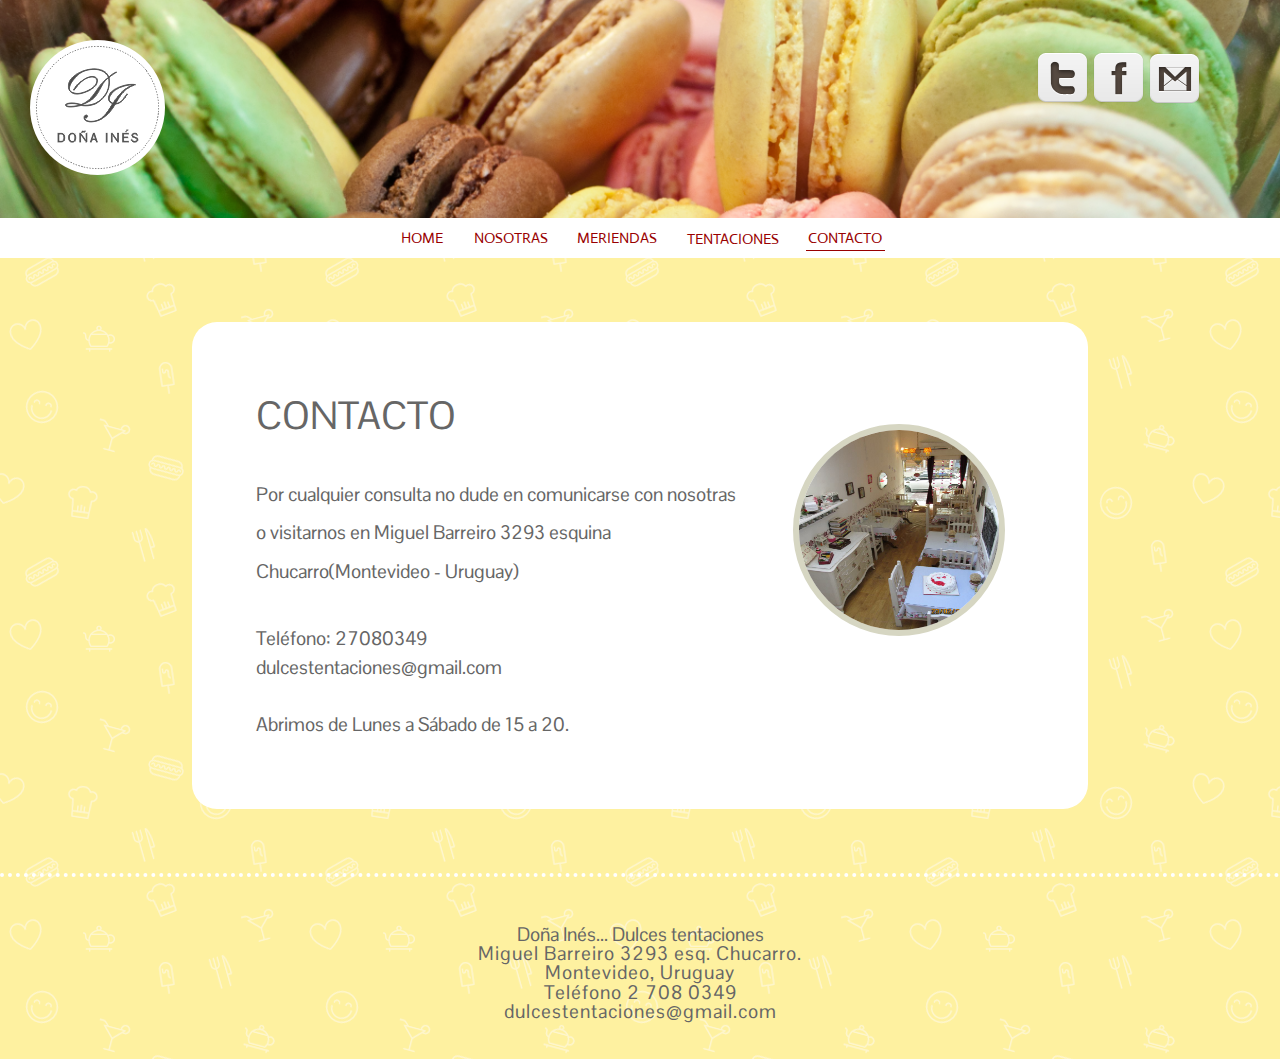
==== contacto.html @ 222e21c7 "general update" ====
<!DOCTYPE html>
<!--[if lt IE 7]>      <html class="no-js lt-ie9 lt-ie8 lt-ie7"> <![endif]-->
<!--[if IE 7]>         <html class="no-js lt-ie9 lt-ie8"> <![endif]-->
<!--[if IE 8]>         <html class="no-js lt-ie9"> <![endif]-->
<!--[if gt IE 8]><!--> <html class="no-js"> <!--<![endif]-->
    <head>
        <meta charset="utf-8">
        <meta http-equiv="X-UA-Compatible" content="IE=edge">
        <title>Doña Inés Dulces Tentaciones</title>
        <meta name="description" content="Doña Inés Dulces Tentaciones">
        <meta name="viewport" content="width=device-width, initial-scale=1">
        <link rel="stylesheet" href="css/main.css">
        <link href='http://fonts.googleapis.com/css?family=Pontano+Sans' rel='stylesheet' type='text/css'>
        <link href='http://fonts.googleapis.com/css?family=Actor' rel='stylesheet' type='text/css'>
        <link rel="icon" type="image/png" href="img/icon.png">
    </head>
    <body>
        <header class="wrapper-header">
            <h1 class="logo">
                <a href="index.html" title="Inicio"><img alt="Doña Inés" src="img/logodi.png"></a>
            </h1>
            <ul class="networks">
                <li class="twitter">
                    <a href ="https://twitter.com/DonaInesdt"><span>Twitter</span></a>
                </li>
                <li class="facebook">
                    <a href ="https://www.facebook.com/donainesdt"><span>Facebook</span></a>
                </li>
                <li class="mail">
                    <a href="mailto"><span>Mail</span></a>
                </li>
            </ul>        
            <nav id="main-nav">
                <h1 class="hidden">Navegacion</h1>
                <ul>
                    <li><a href ="index.html">Home</a></li>
                    <li><a href ="nosotras.html">Nosotras</a></li>
                    <li><a href ="meriendas.html">Meriendas</a></li>
                    <li><a href ="tentaciones.html"> Tentaciones</a></li>
                    <li><a class="active"href ="contacto.html">Contacto</a></li>
                </ul>
            </nav>
            
        </header>    
        <main class="wrapper"> 
            <section>
                <div class="img-top">
                    <img class="img-products" alt="Doña Inés Nosotras" src="img/contacto.jpg">
                </div>
                <h1>Contacto</h1>
                <p>Por cualquier consulta no dude en comunicarse con nosotras o visitarnos en Miguel Barreiro 3293 esquina Chucarro(Montevideo - Uruguay)
                <p>Teléfono: 27080349</p>
                <a href="mailto:dulcestentaciones@gmail.com">dulcestentaciones@gmail.com</a></p>
                <p>Abrimos de Lunes a Sábado de 15 a 20.</p>
            </section>
        </main> 
    <footer>
        <ul>
            <p>Doña Inés... Dulces tentaciones</p>
            <li>Miguel Barreiro 3293 esq. Chucarro.</li> 
            <li>Montevideo, Uruguay </li>
            <li>Teléfono  <a href="tel:27080349">2 708 0349</a></li>
            <li><a href="mailto:dulcestentaciones@gmail.com">dulcestentaciones@gmail.com</a></li>
        </ul>
    </footer>
      

    </body>
</html>
---- css/main.css ----
/* Eric Meyer's Reset CSS v2.0 - http://cssreset.com */
html,body,div,span,applet,object,iframe,h1,h2,h3,h4,h5,h6,p,blockquote,pre,a,abbr,acronym,address,big,cite,code,del,dfn,em,img,ins,kbd,q,s,samp,small,strike,strong,sub,sup,tt,var,b,u,i,center,dl,dt,dd,ol,ul,li,fieldset,form,label,legend,table,caption,tbody,tfoot,thead,tr,th,td,article,aside,canvas,details,embed,figure,figcaption,footer,header,hgroup,menu,nav,output,ruby,section,summary,time,mark,audio,video{border:0;font-size:100%;font:inherit;vertical-align:baseline;margin:0;padding:0}article,aside,details,figcaption,figure,footer,header,hgroup,menu,nav,section{display:block}body{line-height:1}ol,ul{list-style:none}blockquote,q{quotes:none}blockquote:before,blockquote:after,q:before,q:after{content:none}table{border-collapse:collapse;border-spacing:0}


body {
  font-family: 'Pontano Sans', sans-serif;
  font-size: 1.2em;
  color: #666;
  background: white top left url(../img/food.png) repeat;
}
a:hover {
	text-decoration: none;
}
a {
	text-decoration: none;
}
h1 {
	text-transform: uppercase;
	font-size: 2em;
	padding: 0.3em 0;
}
h2 {
  text-transform: uppercase;
  font-size: 1em;
  padding: 0.3em 0;
  margin-top: 1.5em;
}
.hidden{
  display: none;
}
/*header*/
.wrapper-header {
  width: 100%;
  height: 10%;
  margin: 0 auto;
  position: relative;
  background: white top left url(../img/ines-header.png) no-repeat;
  background-size: cover;
  padding-top: 1.5em;
}
.logo {
  width: 130px;
  height: 166px;
  margin-left: 30px;
}
nav#main-nav li {
  display: inline-block;
  font-family: 'Actor', sans-serif;
  text-transform: uppercase;
  font-size: 0.8em;
  text-decoration: none;
  margin: 1%;
}

#main-nav a {
  color: #6dd4b1;
  transition: all 0.2s linear;
}
#main-nav  a:hover, a:focus {
  color: gray;
}

#main-nav {
  width: 100%;
  margin: 0 auto;
  background-color: white;
  height: 40px;
  text-align: center;
}
nav#main-nav a {
  color: #990000;
  padding: 3%;
  margin-top: 1%
}
nav#main-nav ul {
  width: 100%;
}
.active {
  border-bottom: 1px solid #990000; 
 }
.networks {
  display: inline-block;
  float: right;
  margin-right: 5%;
  position: absolute;
  text-align: center;
  right: 1%;
  top: 50px;
}
.networks li{
    float: left;
}
.twitter { 
  background: url("../img/networks.png");
  background-position: 0 -212px; 
  width: 56px; 
  height: 56px; 
} 
.facebook {
  background: url("../img/networks.png");
  background-position: 0 0; 
  width: 56px; 
  height: 56px; 
} 
.mail {
  background: url("../img/networks.png");
  background-position: 0 -105px; 
  width: 56px; 
  height: 56px; 
} 
.networks span {
  display: none;
}

/*content*/ 

.wrapper {
	background-color: white;
  border-radius:25px;
  width: 60%;
  margin: 5% auto;
  padding: 5%;
  position: relative;
}
.wrapper p {
  line-height: 2em;
}
.wrapper li {
  line-height: 1.5em;
}
.wrapper a {
  color: #666;
}
.img-top {
  float: right;
  margin: 1em;
}
.meriendas section {
  padding-left: 250px;
  position: relative;
  min-height: 200px;
  /*border: 1px solid red;*/
}
section p {
  margin-top: 1.5em;
}
.img-side {
  position: absolute;
  left: 0;
  width: 200px;
  height: 200px;
  margin-top: 0;
  border: 6px solid #D6D6C2;
  border-radius: 150px;
  -webkit-border-radius: 150px;
  -moz-border-radius: 150px;
}

.img-products {
  width: 200px;
  height: 200px;
  margin-top: 1em;
  margin-left: 1.7em;
  border-radius: 150px;
  border: 6px solid #D6D6C2;
  -webkit-border-radius: 150px;
  -moz-border-radius: 150px;
}

/*footer*/

footer {
  border-top: 4px dotted white;
  margin-bottom: 2em;
  margin-top: 2em;
}
footer li {
  text-align: center;
  font-size: 1em;
  letter-spacing:1px;
  line-height: 1em;
}  
footer a {
  text-decoration: none;
  color: #666;
  text-align: center;
}
footer p {
  text-align: center;
  margin-top: 2.5em;
}
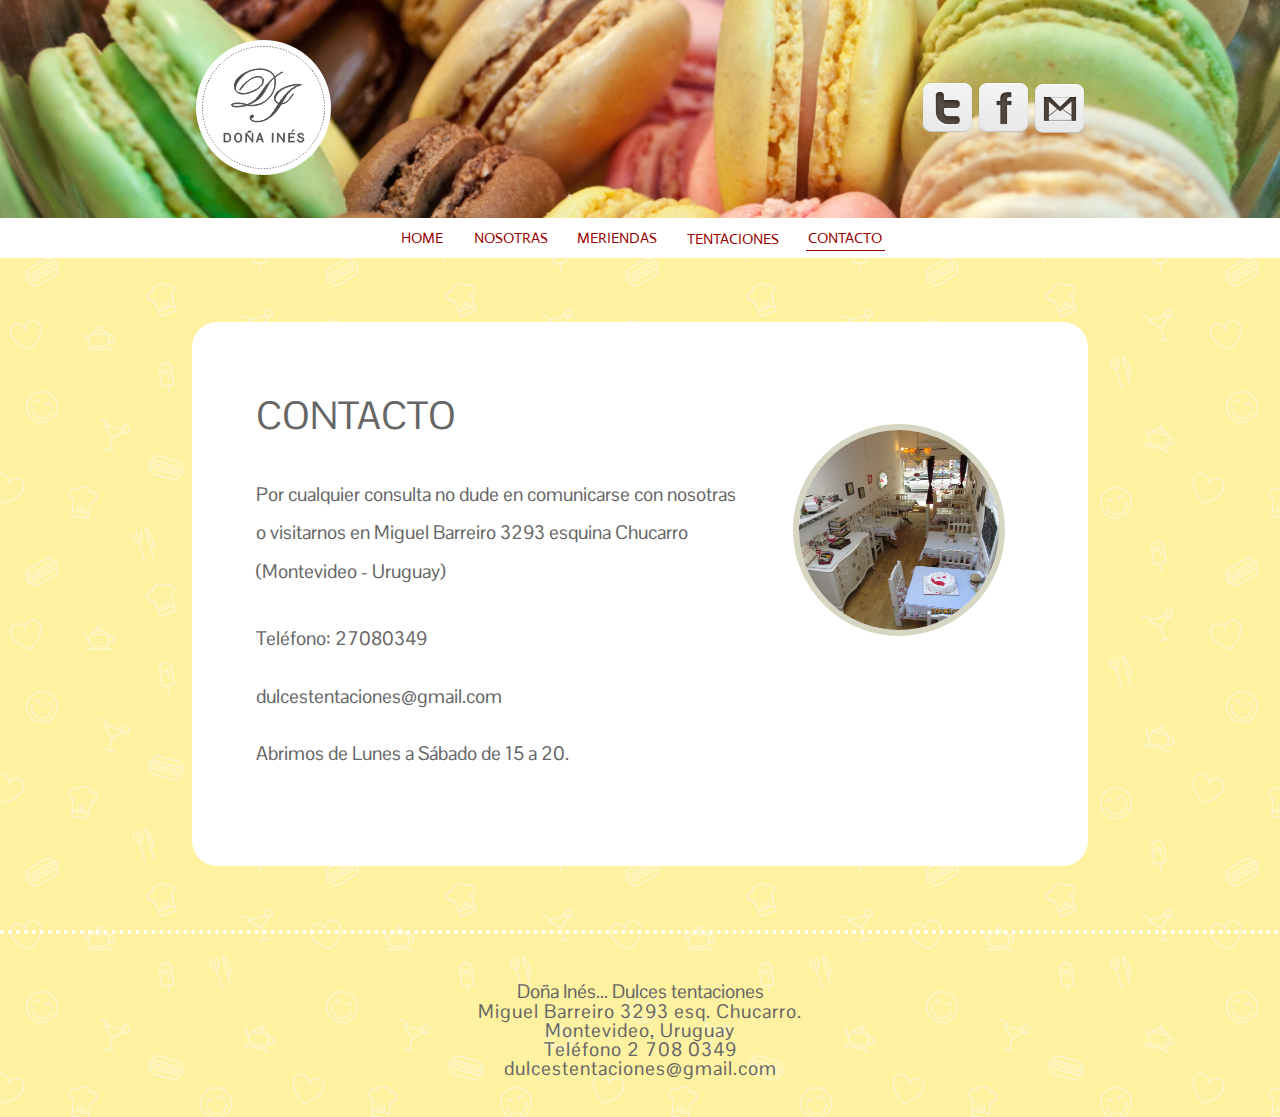
==== commit f31db048: "general update" ====
--- a/contacto.html
+++ b/contacto.html
@@ -37,7 +37,7 @@
                     <li><a href ="nosotras.html">Nosotras</a></li>
                     <li><a href ="meriendas.html">Meriendas</a></li>
                     <li><a href ="tentaciones.html"> Tentaciones</a></li>
-                    <li><a class="active"href ="contacto.html">Contacto</a></li>
+                    <li><a class="active" href ="contacto.html">Contacto</a></li>
                 </ul>
             </nav>
             
@@ -48,22 +48,21 @@
                     <img class="img-products" alt="Doña Inés Nosotras" src="img/contacto.jpg">
                 </div>
                 <h1>Contacto</h1>
-                <p>Por cualquier consulta no dude en comunicarse con nosotras o visitarnos en Miguel Barreiro 3293 esquina Chucarro(Montevideo - Uruguay)
+                <p>Por cualquier consulta no dude en comunicarse con nosotras o visitarnos en Miguel Barreiro 3293 esquina Chucarro (Montevideo - Uruguay)
                 <p>Teléfono: 27080349</p>
-                <a href="mailto:dulcestentaciones@gmail.com">dulcestentaciones@gmail.com</a></p>
+                <a href="mailto:dulcestentaciones@gmail.com">dulcestentaciones@gmail.com</a>
                 <p>Abrimos de Lunes a Sábado de 15 a 20.</p>
             </section>
         </main> 
-    <footer>
-        <ul>
+        <footer>
             <p>Doña Inés... Dulces tentaciones</p>
-            <li>Miguel Barreiro 3293 esq. Chucarro.</li> 
-            <li>Montevideo, Uruguay </li>
-            <li>Teléfono  <a href="tel:27080349">2 708 0349</a></li>
-            <li><a href="mailto:dulcestentaciones@gmail.com">dulcestentaciones@gmail.com</a></li>
-        </ul>
-    </footer>
+            <ul>
+                <li>Miguel Barreiro 3293 esq. Chucarro.</li> 
+                <li>Montevideo, Uruguay </li>
+                <li>Teléfono  <a href="tel:27080349">2 708 0349</a></li>
+                <li><a href="mailto:dulcestentaciones@gmail.com">dulcestentaciones@gmail.com</a></li>
+            </ul>
+        </footer>
       
-
     </body>
 </html>
--- a/css/main.css
+++ b/css/main.css
@@ -25,9 +25,10 @@
   padding: 0.3em 0;
   margin-top: 1.5em;
 }
-.hidden{
+.hidden {
   display: none;
 }
+
 /*header*/
 .wrapper-header {
   width: 100%;
@@ -41,7 +42,7 @@
 .logo {
   width: 130px;
   height: 166px;
-  margin-left: 30px;
+  margin-left: 5.1em;
 }
 nav#main-nav li {
   display: inline-block;
@@ -51,7 +52,6 @@
   text-decoration: none;
   margin: 1%;
 }
-
 #main-nav a {
   color: #6dd4b1;
   transition: all 0.2s linear;
@@ -59,7 +59,6 @@
 #main-nav  a:hover, a:focus {
   color: gray;
 }
-
 #main-nav {
   width: 100%;
   margin: 0 auto;
@@ -81,38 +80,35 @@
 .networks {
   display: inline-block;
   float: right;
-  margin-right: 5%;
+  margin-right: 14%;
   position: absolute;
   text-align: center;
   right: 1%;
-  top: 50px;
+  top: 80px;
+}
+.networks a {
+  width: 56px; 
+  height: 56px;
+  display: inline-block;
 }
 .networks li{
-    float: left;
+  background: url("../img/networks.png");
+  float: left;
 }
-.twitter { 
-  background: url("../img/networks.png");
-  background-position: 0 -212px; 
-  width: 56px; 
-  height: 56px; 
+li.twitter{ 
+  background-position: 0 -212px;   
 } 
-.facebook {
-  background: url("../img/networks.png");
-  background-position: 0 0; 
-  width: 56px; 
-  height: 56px; 
+li.facebook {
+  background-position: 0 0;
 } 
-.mail {
-  background: url("../img/networks.png");
+li.mail {
   background-position: 0 -105px; 
-  width: 56px; 
-  height: 56px; 
 } 
 .networks span {
   display: none;
 }
 
-/*content*/ 
+/*main content*/ 
 
 .wrapper {
 	background-color: white;
@@ -139,10 +135,9 @@
   padding-left: 250px;
   position: relative;
   min-height: 200px;
-  /*border: 1px solid red;*/
 }
 section p {
-  margin-top: 1.5em;
+  margin: 1.5em 0;
 }
 .img-side {
   position: absolute;
@@ -155,7 +150,6 @@
   -webkit-border-radius: 150px;
   -moz-border-radius: 150px;
 }
-
 .img-products {
   width: 200px;
   height: 200px;
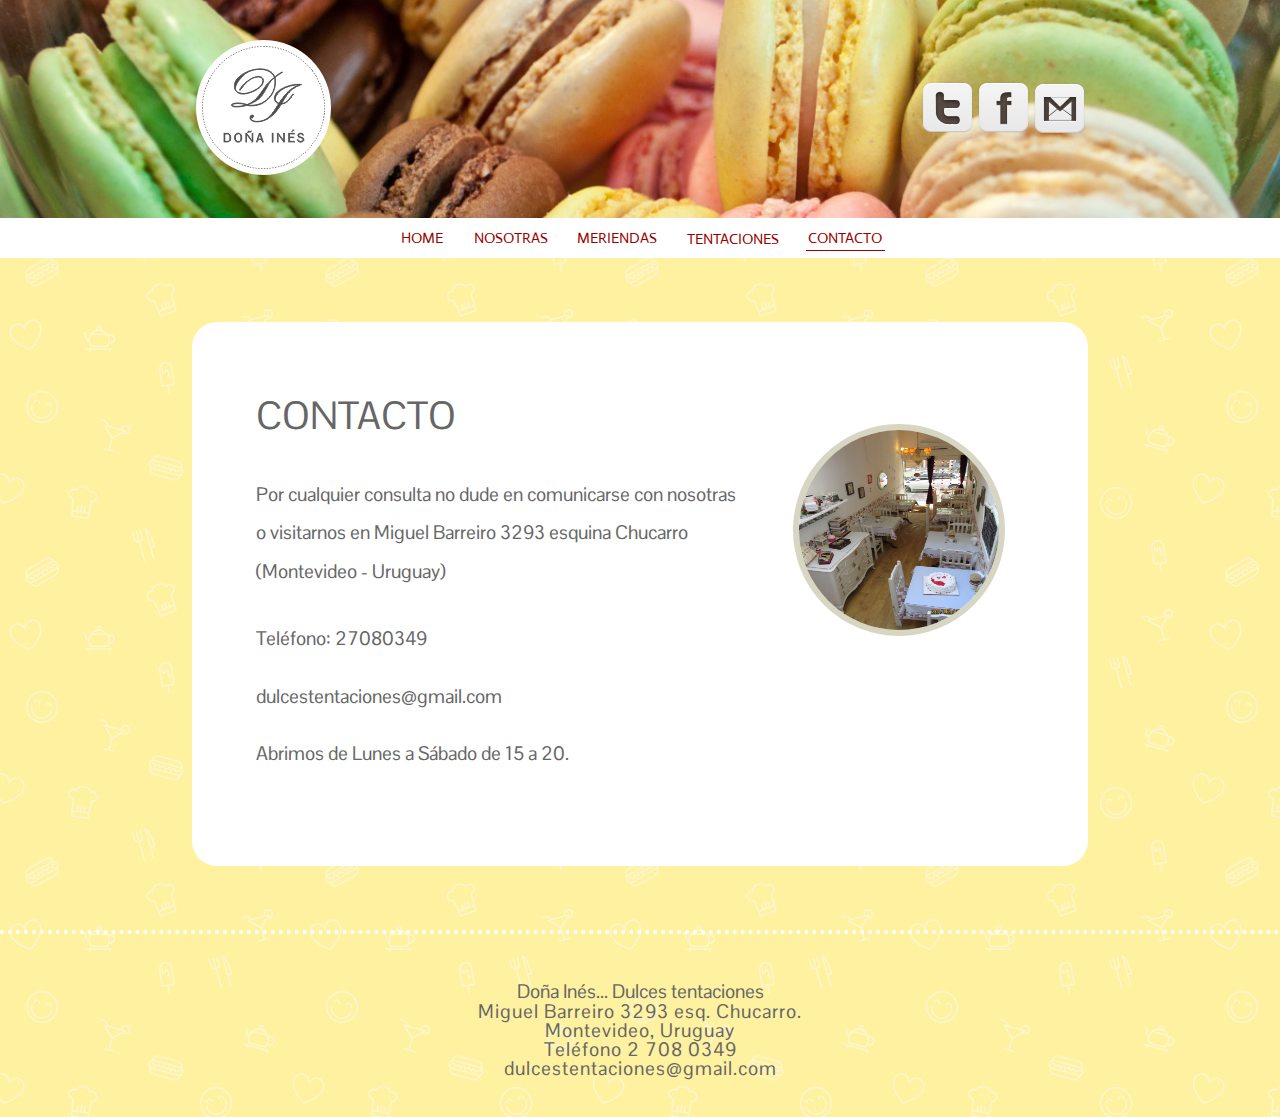
==== commit 482b6405: "adding mail link" ====
--- a/contacto.html
+++ b/contacto.html
@@ -27,7 +27,7 @@
                     <a href ="https://www.facebook.com/donainesdt"><span>Facebook</span></a>
                 </li>
                 <li class="mail">
-                    <a href="mailto"><span>Mail</span></a>
+                    <a href="mailto:tusdulcestentaciones@gmail.com"><span>Mail</span></a>
                 </li>
             </ul>        
             <nav id="main-nav">
--- a/css/main.css
+++ b/css/main.css
@@ -35,7 +35,7 @@
   height: 10%;
   margin: 0 auto;
   position: relative;
-  background: white top left url(../img/ines-header.png) no-repeat;
+  background: white top left url(../img/ines-header.jpg) no-repeat;
   background-size: cover;
   padding-top: 1.5em;
 }
